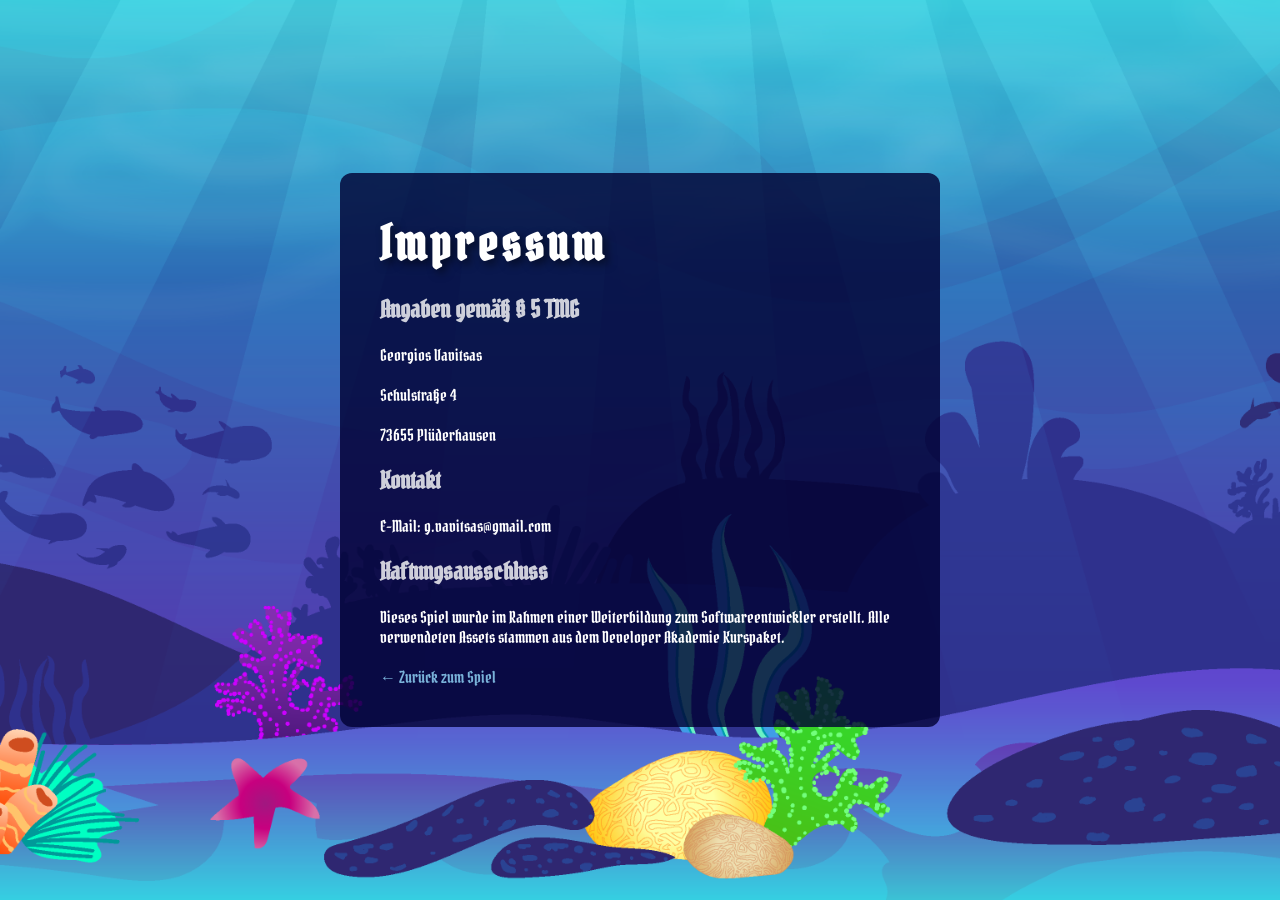
==== impressum.html @ 28fce667 "feat: add favicon and impressum page" ====
<!DOCTYPE html>
<html lang="de">

<head>
    <meta charset="UTF-8">
    <meta name="viewport" content="width=device-width, initial-scale=1.0">
    <link rel="stylesheet" href="./style.css">
    <link rel="icon" type="image/png" href="img/Alternative_Grafiken-Sharkie/Alternative Grafiken - Sharkie/1.Sharkie/1.IDLE/1.png">
    <title>Impressum – Sharkie</title>
</head>

<body>
    <div id="impressum-container">
        <h1>Impressum</h1>

        <h2>Angaben gemäß § 5 TMG</h2>
        <p>Georgios Vavitsas</p>
        <p>Schulstraße 4</p>
        <p>73655 Plüderhausen</p>

        <h2>Kontakt</h2>
        <p>E-Mail: g.vavitsas@gmail.com</p>

        <h2>Haftungsausschluss</h2>
        <p>Dieses Spiel wurde im Rahmen einer Weiterbildung zum Softwareentwickler erstellt. Alle verwendeten Assets stammen aus dem Developer Akademie Kurspaket.</p>

        <a href="index.html">← Zurück zum Spiel</a>
    </div>
</body>

</html>
---- style.css ----
@font-face {
    font-family: 'Pirata One';
    src: url('./fonts/pirata-one.ttf') format('truetype');
    font-weight: normal;
    font-style: normal;
}

* {
    margin: 0;
    padding: 0;
    box-sizing: border-box;
    font-family: 'Pirata One', Arial, Helvetica, sans-serif;
}

body {
    position: relative;
    display: flex;
    align-items: center;
    justify-content: center;
    flex-direction: column;
    height: 100vh;
    background-color: #000;
    overflow: hidden;
    padding: 6px;
    background-image: url('img/Alternative_Grafiken-Sharkie/Alternative Grafiken - Sharkie/3. Background/Dark/completo.png');
    background-position: center;
    background-size: cover;
}


/* ---- Titel ---- */

h1 {
    position: absolute;
    top: 40px;
    left: 50%;
    font-size: 96px;
    letter-spacing: 4px;
    color: white;
    text-shadow: 4px 4px 8px rgba(0, 0, 0, 0.5);
    animation: float 3s ease-in-out infinite;
}

@keyframes float {
    0%,
    100% {
        transform: translateX(-50%) translateY(0);
    }
    50% {
        transform: translateX(-50%) translateY(-10px);
    }
}


/* ---- Start Buttons ---- */

#start-buttons {
    position: absolute;
    top: 50%;
    left: 50%;
    transform: translate(-50%, -50%);
    display: flex;
    flex-direction: row;
    gap: 40px;
    align-items: center;
    justify-content: center;
    background-color: rgba(6, 6, 197, 0.5);
    padding: 30px 50px;
    border-radius: 16px;
    border: 1px solid rgba(255, 255, 255, 0.2);
    backdrop-filter: blur(4px);
}

.start-btn-item {
    display: flex;
    flex-direction: column;
    align-items: center;
    gap: 10px;
    cursor: pointer;
}

.start-btn-item img {
    height: 80px;
    transition: transform 0.2s;
}

.start-btn-item:hover img {
    transform: scale(1.1);
}

.start-btn-item span {
    color: white;
    font-size: 24px;
    text-shadow: 2px 2px 4px rgba(0, 0, 0, 0.8);
}


/* ---- Game Container ---- */

#game-container {
    width: 720px;
    height: 480px;
    position: absolute;
    top: 50%;
    left: 50%;
    transform: translate(-50%, -50%);
    border-radius: 4px;
    pointer-events: none;
}

#game-container.active {
    border: 4px solid #0a3d6b;
    pointer-events: all;
}

#game-container:fullscreen {
    width: 100vw;
    height: 100vh;
    display: flex;
    align-items: center;
    justify-content: center;
    background-color: black;
}

#game-container:fullscreen canvas {
    width: 100%;
    height: 100%;
    object-fit: contain;
}


/* ---- Canvas ---- */

canvas {
    background-color: black;
    display: block;
}


/* ---- Game Over / You Win ---- */

#gameover-screen,
#youwin-screen {
    position: absolute;
    top: 0;
    left: 0;
    width: 100%;
    height: 100%;
    display: flex;
    flex-direction: column;
    align-items: center;
    justify-content: center;
    background-image: url('img/Alternative_Grafiken-Sharkie/Alternative Grafiken - Sharkie/3. Background/Legacy/Dark/3.png');
    background-size: cover;
    gap: 20px;
}

#gameover-title,
#youwin-title {
    height: 120px;
}

.btn-action {
    cursor: pointer;
    height: 60px;
}

.btn-action:hover {
    opacity: 0.8;
}


/* ---- Dialogs ---- */

#settings-dialog,
#instructions-dialog {
    pointer-events: all;
    position: fixed;
    top: 0;
    left: 0;
    width: 100%;
    height: 100%;
    background-color: rgba(0, 0, 0, 0.8);
    display: flex;
    align-items: center;
    justify-content: center;
    z-index: 10;
}

#settings-content,
#instructions-content {
    background-color: #1a1a2e;
    padding: 40px;
    border-radius: 12px;
    border: 2px solid white;
    position: relative;
    display: flex;
    flex-direction: column;
    gap: 20px;
    color: white;
}

#settings-content h2 {
    font-size: 32px;
    text-align: center;
}

.settings-row {
    display: flex;
    align-items: center;
    justify-content: space-between;
    gap: 30px;
    font-size: 22px;
}

#mute-btn {
    padding: 8px 20px;
    font-size: 18px;
    cursor: pointer;
    background-color: rgba(0, 150, 255, 0.7);
    color: white;
    border: 2px solid white;
    border-radius: 8px;
    font-family: 'Pirata One', cursive;
}

#mute-btn:hover {
    background-color: rgba(0, 200, 255, 0.9);
}

.close-btn {
    position: absolute;
    top: 10px;
    right: 15px;
    font-size: 24px;
    cursor: pointer;
    color: white;
}

.close-btn:hover {
    color: #aaa;
}

.instructions-row {
    display: flex;
    align-items: center;
    gap: 20px;
}

.instructions-row img {
    height: 50px;
}


/* ---- Fullscreen Button ---- */

#btn-fullscreen-ingame {
    position: absolute;
    bottom: 10px;
    right: 10px;
    width: 30px;
    height: 30px;
    cursor: pointer;
    opacity: 0.7;
    z-index: 5;
    background-color: rgba(0, 0, 0, 0.5);
    border: 2px solid white;
    border-radius: 4px;
    display: flex;
    align-items: center;
    justify-content: center;
    color: white;
    font-size: 16px;
}

#btn-fullscreen-ingame:hover {
    opacity: 1;
}


/* ---- Mobile Controls ---- */

#mobile-controls {
    display: none;
    position: absolute;
    bottom: 66px;
    left: 0;
    right: 0;
    justify-content: space-between;
    padding: 0 20px;
    z-index: 10;
    pointer-events: all;
}

#dpad {
    display: flex;
    flex-direction: column;
    align-items: center;
    gap: 5px;
}

#dpad-middle {
    display: flex;
    flex-direction: row;
    gap: 5px;
}

#action-buttons {
    display: flex;
    flex-direction: row;
    align-items: center;
    gap: 10px;
}

.touch-btn {
    width: 50px;
    height: 50px;
    cursor: pointer;
    opacity: 0.8;
    user-select: none;
    -webkit-user-select: none;
}

.touch-btn:active {
    opacity: 1;
    transform: scale(0.95);
}

.touch-btn-arrow {
    width: 50px;
    height: 50px;
    background-image: url('img/Alternative_Grafiken-Sharkie/Alternative Grafiken - Sharkie/6.Botones/Key/arrow keys.png');
    background-size: 114px 87px;
    cursor: pointer;
    border: none;
    background-color: transparent;
    user-select: none;
    -webkit-user-select: none;
}

#btn-up {
    background-position: -41px 0px;
}

#btn-left {
    background-position: 0px -45px;
}

#btn-down {
    background-position: -39px -45px;
}

#btn-right {
    background-position: -189px -47px;
}


/* ---- Rotate Hint ---- */

#rotate-hint {
    display: none;
    position: fixed;
    top: 0;
    left: 0;
    width: 100%;
    height: 100vh;
    background-color: #000;
    color: white;
    font-size: 24px;
    align-items: center;
    justify-content: center;
    z-index: 100;
}


/* ---- Bubbles ---- */

@keyframes rise {
    0% {
        transform: translateY(0) translateX(0);
        opacity: 0.7;
    }
    100% {
        transform: translateY(-110vh) translateX(20px);
        opacity: 0;
    }
}

.bubble {
    position: fixed;
    bottom: -50px;
    border-radius: 50%;
    border: 2px solid rgba(150, 220, 255, 0.6);
    animation: rise linear infinite;
    pointer-events: none;
    z-index: 0;
}


/* ---- Hidden ---- */

.hidden {
    display: none !important;
}


/* ---- Media Queries ---- */

@media only screen and (max-width: 760px) and (orientation: landscape) {
    #mobile-controls.show {
        display: flex;
    }
    .touch-btn,
    .touch-btn-arrow {
        width: 40px;
        height: 40px;
    }
    #game-container {
        width: 100%;
        height: auto;
    }
    canvas {
        width: 100%;
        height: auto;
    }
    h1 {
        top: 13px;
        font-size: 54px;
    }
    #start-buttons {
        top: 58%;
    }
}

@media only screen and (max-width: 760px) and (orientation: portrait) {
    #rotate-hint {
        display: flex;
    }
}

#btn-pause {
    position: absolute;
    top: 10px;
    right: 10px;
    width: 30px;
    height: 30px;
    cursor: pointer;
    opacity: 0.7;
    z-index: 5;
}

#btn-pause:hover {
    opacity: 1;
}

#pause-menu {
    position: absolute;
    top: 0;
    left: 0;
    width: 100%;
    height: 100%;
    background-color: rgba(0, 0, 0, 0.7);
    display: flex;
    align-items: center;
    justify-content: center;
    z-index: 20;
}

#pause-content {
    background-color: #1a1a2e;
    padding: 40px;
    border-radius: 12px;
    border: 2px solid white;
    display: flex;
    flex-direction: column;
    gap: 20px;
    color: white;
    align-items: center;
}

#pause-content h2 {
    font-size: 32px;
}

.pause-btn {
    cursor: pointer;
    font-size: 22px;
    padding: 10px 30px;
    border: 2px solid white;
    border-radius: 8px;
    width: 200px;
    text-align: center;
}

.pause-btn:hover {
    background-color: rgba(255, 255, 255, 0.1);
}

.enter-btn {
    width: 160px;
    height: 48px;
    font-size: 32px;
}

#impressum-link {
    position: fixed;
    bottom: 10px;
    right: 50%;
    color: rgba(255, 255, 255, 0.9);
    font-size: 24px;
    text-decoration: none;
    z-index: 200;
}

#impressum-link:hover {
    color: white;
}

#impressum-container {
    max-width: 600px;
    margin: 60px auto;
    padding: 40px;
    background-color: rgba(0, 0, 50, 0.8);
    border-radius: 12px;
    color: white;
    display: flex;
    flex-direction: column;
    gap: 20px;
}

#impressum-container h1 {
    position: static;
    transform: none;
    animation: none;
    font-size: 48px;
}

#impressum-container h2 {
    font-size: 24px;
    color: rgba(255, 255, 255, 0.8);
}

#impressum-container a {
    color: rgba(150, 220, 255, 0.8);
    text-decoration: none;
}

#impressum-container a:hover {
    color: white;
}
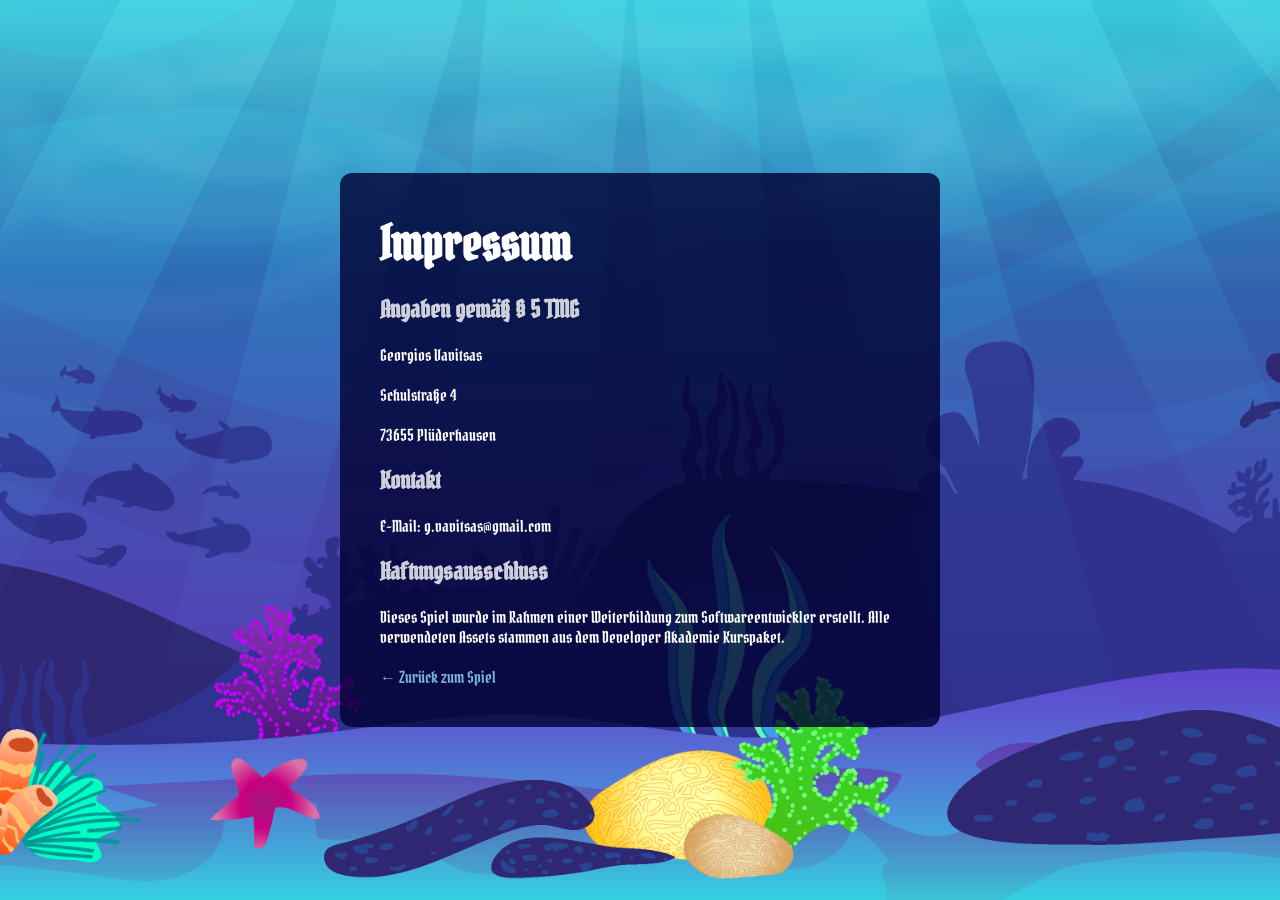
==== commit ae1e00ea: "refactor: extract helper functions from updateControlsPosition, split into three functions" ====
--- a/impressum.html
+++ b/impressum.html
@@ -7,10 +7,17 @@
     <link rel="stylesheet" href="./style.css">
     <link rel="icon" type="image/png" href="img/Alternative_Grafiken-Sharkie/Alternative Grafiken - Sharkie/1.Sharkie/1.IDLE/1.png">
     <title>Impressum – Sharkie</title>
+    <style>
+        body {
+            overflow-y: auto !important;
+            height: auto !important;
+            min-height: 100vh;
+        }
+    </style>
 </head>
 
 <body>
-    <div id="impressum-container">
+    <div id="impressum-container" class="impressum-container">
         <h1>Impressum</h1>
 
         <h2>Angaben gemäß § 5 TMG</h2>
--- a/style.css
+++ b/style.css
@@ -19,6 +19,7 @@
     justify-content: center;
     flex-direction: column;
     height: 100vh;
+    min-height: -webkit-fill-available;
     background-color: #000;
     overflow: hidden;
     padding: 6px;
@@ -27,120 +28,16 @@
     background-size: cover;
 }
 
-
-/* ---- Titel ---- */
-
-h1 {
-    position: absolute;
-    top: 40px;
-    left: 50%;
-    font-size: 96px;
-    letter-spacing: 4px;
-    color: white;
-    text-shadow: 4px 4px 8px rgba(0, 0, 0, 0.5);
-    animation: float 3s ease-in-out infinite;
-}
-
-@keyframes float {
-    0%,
-    100% {
-        transform: translateX(-50%) translateY(0);
-    }
-    50% {
-        transform: translateX(-50%) translateY(-10px);
-    }
-}
-
-
-/* ---- Start Buttons ---- */
-
-#start-buttons {
-    position: absolute;
-    top: 50%;
-    left: 50%;
-    transform: translate(-50%, -50%);
-    display: flex;
-    flex-direction: row;
-    gap: 40px;
-    align-items: center;
-    justify-content: center;
-    background-color: rgba(6, 6, 197, 0.5);
-    padding: 30px 50px;
-    border-radius: 16px;
-    border: 1px solid rgba(255, 255, 255, 0.2);
-    backdrop-filter: blur(4px);
-}
-
-.start-btn-item {
-    display: flex;
-    flex-direction: column;
-    align-items: center;
-    gap: 10px;
-    cursor: pointer;
-}
-
-.start-btn-item img {
-    height: 80px;
-    transition: transform 0.2s;
-}
-
-.start-btn-item:hover img {
-    transform: scale(1.1);
-}
-
-.start-btn-item span {
-    color: white;
-    font-size: 24px;
-    text-shadow: 2px 2px 4px rgba(0, 0, 0, 0.8);
-}
-
-
-/* ---- Game Container ---- */
-
-#game-container {
-    width: 720px;
-    height: 480px;
-    position: absolute;
-    top: 50%;
-    left: 50%;
-    transform: translate(-50%, -50%);
-    border-radius: 4px;
-    pointer-events: none;
-}
-
-#game-container.active {
-    border: 4px solid #0a3d6b;
+html {
+    height: -webkit-fill-available;
+}
+
+
+/* ---- Game Over / You Win ---- */
+
+.gameover-screen,
+.youwin-screen {
     pointer-events: all;
-}
-
-#game-container:fullscreen {
-    width: 100vw;
-    height: 100vh;
-    display: flex;
-    align-items: center;
-    justify-content: center;
-    background-color: black;
-}
-
-#game-container:fullscreen canvas {
-    width: 100%;
-    height: 100%;
-    object-fit: contain;
-}
-
-
-/* ---- Canvas ---- */
-
-canvas {
-    background-color: black;
-    display: block;
-}
-
-
-/* ---- Game Over / You Win ---- */
-
-#gameover-screen,
-#youwin-screen {
     position: absolute;
     top: 0;
     left: 0;
@@ -155,106 +52,15 @@
     gap: 20px;
 }
 
-#gameover-title,
-#youwin-title {
-    height: 120px;
-}
-
-.btn-action {
-    cursor: pointer;
-    height: 60px;
-}
-
-.btn-action:hover {
-    opacity: 0.8;
-}
-
-
-/* ---- Dialogs ---- */
-
-#settings-dialog,
-#instructions-dialog {
-    pointer-events: all;
-    position: fixed;
-    top: 0;
-    left: 0;
-    width: 100%;
-    height: 100%;
-    background-color: rgba(0, 0, 0, 0.8);
-    display: flex;
-    align-items: center;
-    justify-content: center;
-    z-index: 10;
-}
-
-#settings-content,
-#instructions-content {
-    background-color: #1a1a2e;
-    padding: 40px;
-    border-radius: 12px;
-    border: 2px solid white;
-    position: relative;
-    display: flex;
-    flex-direction: column;
-    gap: 20px;
-    color: white;
-}
-
-#settings-content h2 {
-    font-size: 32px;
-    text-align: center;
-}
-
-.settings-row {
-    display: flex;
-    align-items: center;
-    justify-content: space-between;
-    gap: 30px;
-    font-size: 22px;
-}
-
-#mute-btn {
-    padding: 8px 20px;
-    font-size: 18px;
-    cursor: pointer;
-    background-color: rgba(0, 150, 255, 0.7);
-    color: white;
-    border: 2px solid white;
-    border-radius: 8px;
-    font-family: 'Pirata One', cursive;
-}
-
-#mute-btn:hover {
-    background-color: rgba(0, 200, 255, 0.9);
-}
-
-.close-btn {
-    position: absolute;
-    top: 10px;
-    right: 15px;
-    font-size: 24px;
-    cursor: pointer;
-    color: white;
-}
-
-.close-btn:hover {
-    color: #aaa;
-}
-
-.instructions-row {
-    display: flex;
-    align-items: center;
-    gap: 20px;
-}
-
-.instructions-row img {
-    height: 50px;
+.gameover-title,
+.youwin-title {
+    height: 88px;
 }
 
 
 /* ---- Fullscreen Button ---- */
 
-#btn-fullscreen-ingame {
+.btn-fullscreen-ingame {
     position: absolute;
     bottom: 10px;
     right: 10px;
@@ -273,14 +79,14 @@
     font-size: 16px;
 }
 
-#btn-fullscreen-ingame:hover {
+.btn-fullscreen-ingame:hover {
     opacity: 1;
 }
 
 
 /* ---- Mobile Controls ---- */
 
-#mobile-controls {
+.mobile-controls {
     display: none;
     position: absolute;
     bottom: 66px;
@@ -292,20 +98,20 @@
     pointer-events: all;
 }
 
-#dpad {
+.dpad {
     display: flex;
     flex-direction: column;
     align-items: center;
     gap: 5px;
 }
 
-#dpad-middle {
+.dpad-middle {
     display: flex;
     flex-direction: row;
     gap: 5px;
 }
 
-#action-buttons {
+.action-buttons {
     display: flex;
     flex-direction: row;
     align-items: center;
@@ -330,46 +136,86 @@
     width: 50px;
     height: 50px;
     background-image: url('img/Alternative_Grafiken-Sharkie/Alternative Grafiken - Sharkie/6.Botones/Key/arrow keys.png');
-    background-size: 114px 87px;
-    cursor: pointer;
-    border: none;
+    background-size: 200px 160px;
+    cursor: pointer;
+    border: 2px solid rgba(255, 255, 255, 0.6);
+    border-radius: 8px;
+    opacity: 0.9;
     background-color: transparent;
     user-select: none;
     -webkit-user-select: none;
 }
 
-#btn-up {
-    background-position: -41px 0px;
-}
-
-#btn-left {
-    background-position: 0px -45px;
-}
-
-#btn-down {
-    background-position: -39px -45px;
-}
-
-#btn-right {
-    background-position: -189px -47px;
+.btn-up {
+    background-position: -77px -15px;
+}
+
+.btn-left {
+    background-position: -7px -94px;
+}
+
+.btn-down {
+    background-position: -75px -92px;
+}
+
+.btn-right {
+    background-position: -342px -97px;
+}
+
+.touch-btn,
+.touch-btn-arrow {
+    -webkit-touch-callout: none;
+    user-select: none;
+    -webkit-user-select: none;
 }
 
 
 /* ---- Rotate Hint ---- */
 
-#rotate-hint {
+.rotate-hint {
     display: none;
     position: fixed;
     top: 0;
     left: 0;
     width: 100%;
-    height: 100vh;
+    height: 100%;
     background-color: #000;
     color: white;
     font-size: 24px;
     align-items: center;
     justify-content: center;
     z-index: 100;
+}
+
+.rotate-content {
+    display: flex;
+    flex-direction: column;
+    align-items: center;
+    gap: 20px;
+}
+
+.rotate-icon {
+    font-size: 80px;
+    animation: rotate-phone 2.5s ease-in-out infinite;
+    display: inline-block;
+}
+
+@keyframes rotate-phone {
+    0% {
+        transform: rotate(0deg);
+    }
+    50% {
+        transform: rotate(90deg);
+    }
+    100% {
+        transform: rotate(0deg);
+    }
+}
+
+.rotate-hint p {
+    font-size: 24px;
+    color: white;
+    text-shadow: 2px 2px 4px rgba(0, 0, 0, 0.8);
 }
 
 
@@ -403,42 +249,7 @@
     display: none !important;
 }
 
-
-/* ---- Media Queries ---- */
-
-@media only screen and (max-width: 760px) and (orientation: landscape) {
-    #mobile-controls.show {
-        display: flex;
-    }
-    .touch-btn,
-    .touch-btn-arrow {
-        width: 40px;
-        height: 40px;
-    }
-    #game-container {
-        width: 100%;
-        height: auto;
-    }
-    canvas {
-        width: 100%;
-        height: auto;
-    }
-    h1 {
-        top: 13px;
-        font-size: 54px;
-    }
-    #start-buttons {
-        top: 58%;
-    }
-}
-
-@media only screen and (max-width: 760px) and (orientation: portrait) {
-    #rotate-hint {
-        display: flex;
-    }
-}
-
-#btn-pause {
+.btn-pause {
     position: absolute;
     top: 10px;
     right: 10px;
@@ -449,11 +260,11 @@
     z-index: 5;
 }
 
-#btn-pause:hover {
+.btn-pause:hover {
     opacity: 1;
 }
 
-#pause-menu {
+.pause-menu {
     position: absolute;
     top: 0;
     left: 0;
@@ -466,7 +277,7 @@
     z-index: 20;
 }
 
-#pause-content {
+.pause-content {
     background-color: #1a1a2e;
     padding: 40px;
     border-radius: 12px;
@@ -478,7 +289,7 @@
     align-items: center;
 }
 
-#pause-content h2 {
+.pause-content h2 {
     font-size: 32px;
 }
 
@@ -500,23 +311,10 @@
     width: 160px;
     height: 48px;
     font-size: 32px;
-}
-
-#impressum-link {
-    position: fixed;
-    bottom: 10px;
-    right: 50%;
-    color: rgba(255, 255, 255, 0.9);
-    font-size: 24px;
-    text-decoration: none;
-    z-index: 200;
-}
-
-#impressum-link:hover {
-    color: white;
-}
-
-#impressum-container {
+    cursor: pointer;
+}
+
+.impressum-container {
     max-width: 600px;
     margin: 60px auto;
     padding: 40px;
@@ -528,23 +326,46 @@
     gap: 20px;
 }
 
-#impressum-container h1 {
+.impressum-container h1 {
     position: static;
     transform: none;
     animation: none;
     font-size: 48px;
 }
 
-#impressum-container h2 {
+.impressum-container h2 {
     font-size: 24px;
     color: rgba(255, 255, 255, 0.8);
 }
 
-#impressum-container a {
+.impressum-container a {
     color: rgba(150, 220, 255, 0.8);
     text-decoration: none;
 }
 
-#impressum-container a:hover {
-    color: white;
+.impressum-container a:hover {
+    color: white;
+}
+
+.btn-mute-ingame {
+    position: absolute;
+    bottom: 10px;
+    right: 50px;
+    width: 30px;
+    height: 30px;
+    cursor: pointer;
+    opacity: 0.7;
+    z-index: 5;
+    background-color: rgba(0, 0, 0, 0.5);
+    border: 2px solid white;
+    border-radius: 4px;
+    display: flex;
+    align-items: center;
+    justify-content: center;
+    color: white;
+    font-size: 16px;
+}
+
+.btn-mute-ingame:hover {
+    opacity: 1;
 }
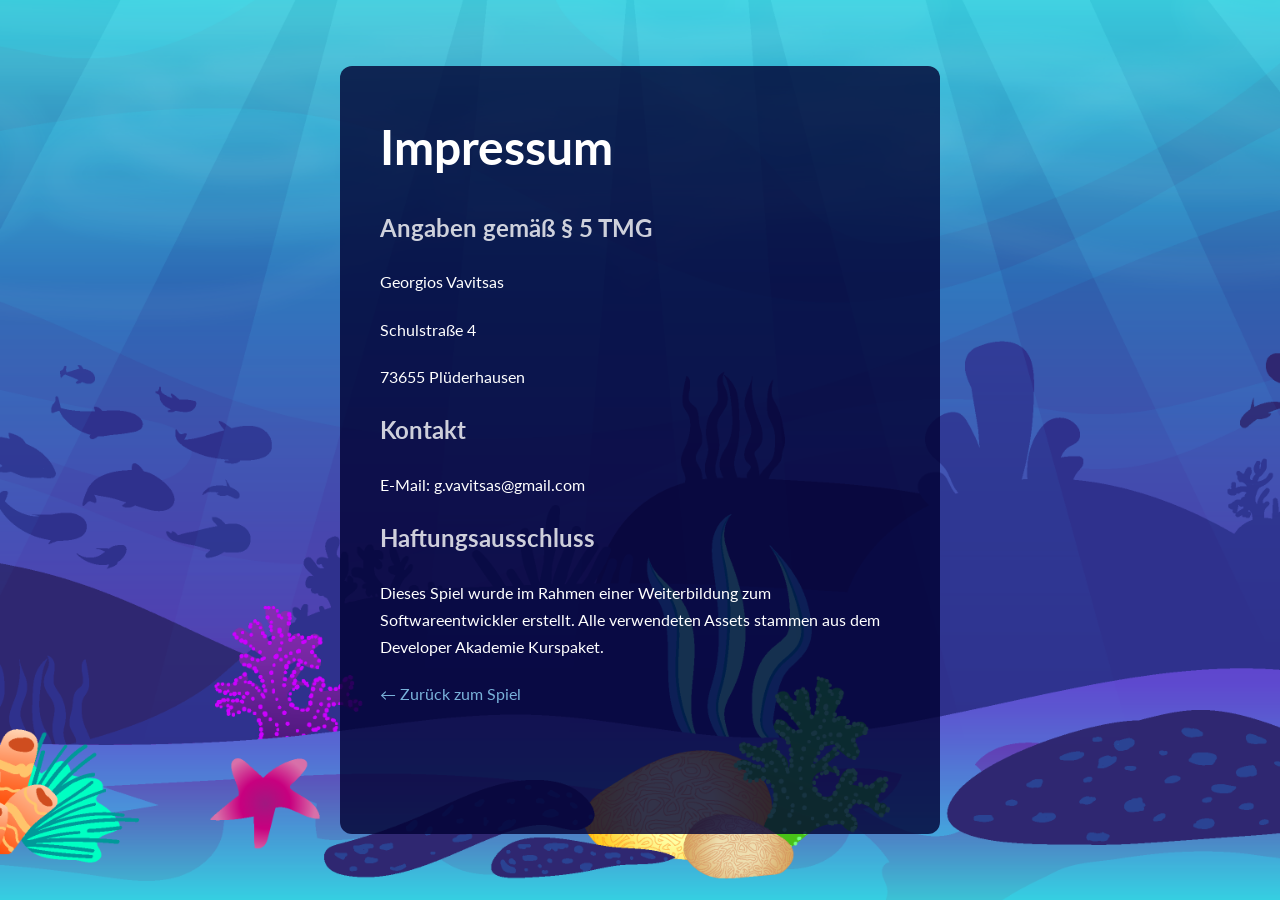
==== commit ace8fb5b: "fix: show settings from start screen and improve impressum page" ====
--- a/impressum.html
+++ b/impressum.html
@@ -5,13 +5,41 @@
     <meta charset="UTF-8">
     <meta name="viewport" content="width=device-width, initial-scale=1.0">
     <link rel="stylesheet" href="./style.css">
+    <link rel="preconnect" href="https://fonts.googleapis.com">
+    <link href="https://fonts.googleapis.com/css2?family=Lato:wght@400;700&display=swap" rel="stylesheet">
     <link rel="icon" type="image/png" href="img/Alternative_Grafiken-Sharkie/Alternative Grafiken - Sharkie/1.Sharkie/1.IDLE/1.png">
     <title>Impressum – Sharkie</title>
     <style>
         body {
-            overflow-y: auto !important;
-            height: auto !important;
-            min-height: 100vh;
+            overflow: hidden;
+            height: 100vh;
+            margin: 0;
+        }
+        
+        .impressum-container {
+            height: 100vh;
+            overflow-y: scroll;
+            scrollbar-width: thin;
+            scrollbar-color: rgba(255, 255, 255, 0.4) transparent;
+            font-family: 'Lato', sans-serif;
+            font-size: 1rem;
+            line-height: 1.7;
+        }
+        
+        .impressum-container::-webkit-scrollbar {
+            width: 6px;
+        }
+        
+        .impressum-container::-webkit-scrollbar-thumb {
+            background: rgba(255, 255, 255, 0.4);
+            border-radius: 3px;
+        }
+        
+        .impressum-container h1,
+        .impressum-container h2,
+        .impressum-container p,
+        .impressum-container a {
+            font-family: 'Lato', sans-serif;
         }
     </style>
 </head>
